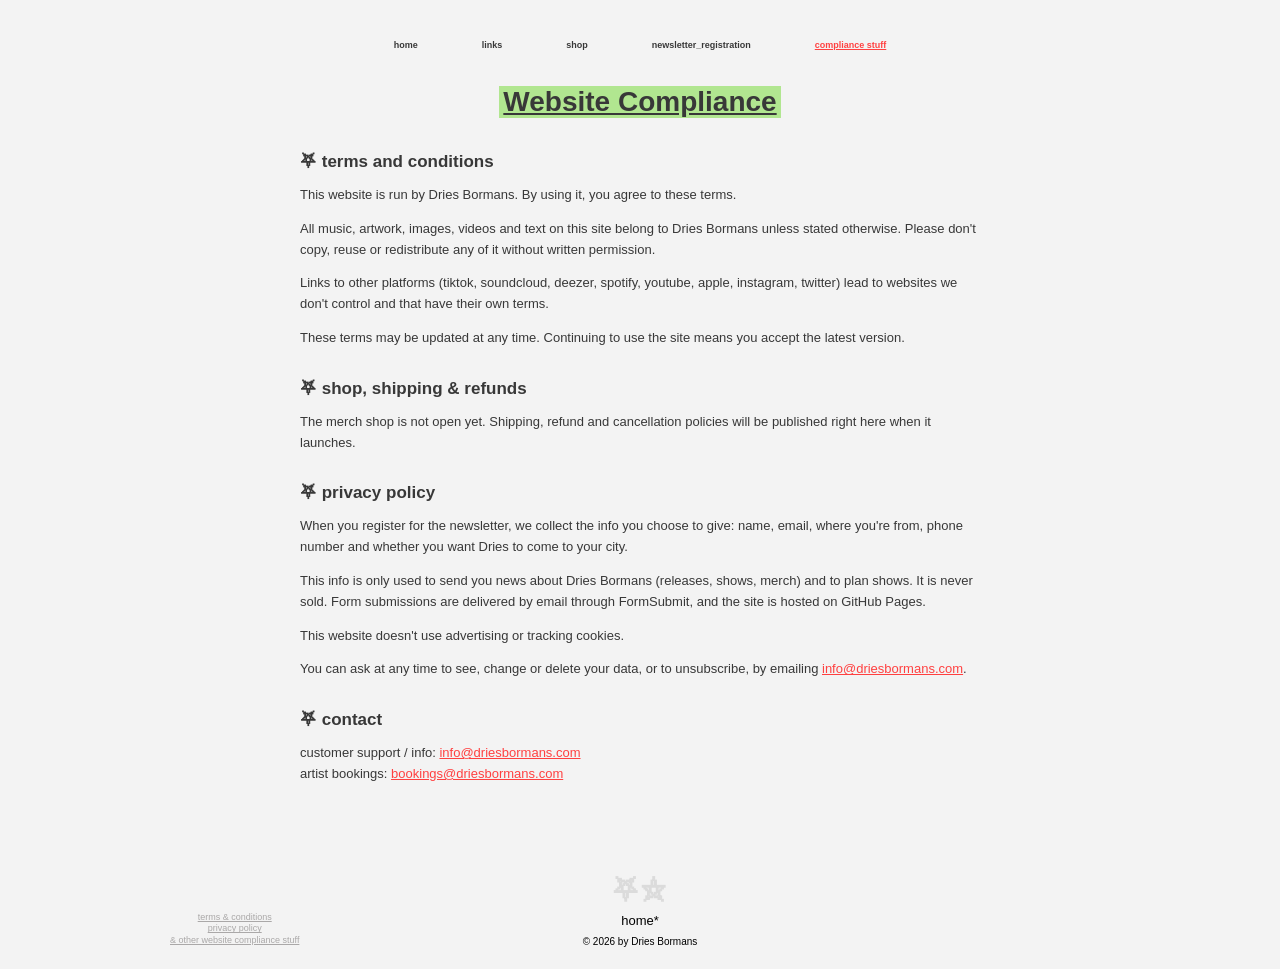
==== compliance-stuff.html @ a71c77c5 "Dries Bormans website Co-Authored-By: Claude Opus 5.5 <noreply@anthropic.com> Claude-Session: https:" ====
<!DOCTYPE html>
<html lang="en">
<head>
  <meta charset="utf-8">
  <meta name="viewport" content="width=device-width, initial-scale=1">
  <title>compliance stuff | DRIES_BORMANS</title>
  <meta name="description" content="Dries Bormans — terms & conditions, privacy policy and other website compliance stuff.">
  <meta name="format-detection" content="telephone=no">
  <link rel="stylesheet" href="assets/style.css">
</head>
<body>
<div class="page" id="top">

  <nav class="menu">
    <a href="index.html">home</a>
    <a href="links.html">links</a>
    <a href="shop.html">shop</a>
    <a href="newsletter-registration.html">newsletter_registration</a>
    <a href="compliance-stuff.html" class="active">compliance stuff</a>
  </nav>

  <main>
    <div class="legal">
      <h1 class="hl">Website Compliance</h1>

      <h2 id="terms">Terms and Conditions</h2>
      <p>This website is run by Dries Bormans. By using it, you agree to these terms.</p>
      <p>All music, artwork, images, videos and text on this site belong to Dries Bormans unless stated otherwise. Please don't copy, reuse or redistribute any of it without written permission.</p>
      <p>Links to other platforms (tiktok, soundcloud, deezer, spotify, youtube, apple, instagram, twitter) lead to websites we don't control and that have their own terms.</p>
      <p>These terms may be updated at any time. Continuing to use the site means you accept the latest version.</p>

      <h2 id="shop">Shop, Shipping &amp; Refunds</h2>
      <p>The merch shop is not open yet. Shipping, refund and cancellation policies will be published right here when it launches.</p>

      <h2 id="privacy">Privacy Policy</h2>
      <p>When you register for the newsletter, we collect the info you choose to give: name, email, where you're from, phone number and whether you want Dries to come to your city.</p>
      <p>This info is only used to send you news about Dries Bormans (releases, shows, merch) and to plan shows. It is never sold. Form submissions are delivered by email through FormSubmit, and the site is hosted on GitHub Pages.</p>
      <p>This website doesn't use advertising or tracking cookies.</p>
      <p>You can ask at any time to see, change or delete your data, or to unsubscribe, by emailing <a href="mailto:info@driesbormans.com?subject=Privacy%20Request">info@driesbormans.com</a>.</p>

      <h2 id="contact">Contact</h2>
      <p>customer support / info: <a href="mailto:info@driesbormans.com?subject=Dries%20Bormans%20Info%20Request">info@driesbormans.com</a><br>
         artist bookings: <a href="mailto:bookings@driesbormans.com?subject=Dries%20Bormans%20Book%20Request">bookings@driesbormans.com</a></p>
    </div>
  </main>

  <footer>
    <div class="legal-links">
      <a href="#terms">terms &amp; conditions</a>
      <a href="#privacy">privacy policy</a>
      <a href="#top">&amp; other website compliance stuff</a>
    </div>
    <div>
      <p class="stars">⛧⛤</p>
      <a class="home-star" href="index.html">home*</a>
      <p class="copy">© 2026 by Dries Bormans</p>
    </div>
    <div></div>
  </footer>

</div>
</body>
</html>
---- assets/style.css ----
/* DRIES_BORMANS — style */

* { box-sizing: border-box; }

html, body {
  margin: 0;
  padding: 0;
  background: #f3f3f3;
  color: #383838;
  font-family: Arial, Helvetica, sans-serif;
}

a { color: inherit; }

.page {
  max-width: 980px;
  margin: 0 auto;
  padding: 0 20px;
  min-height: 100vh;
  display: flex;
  flex-direction: column;
}

/* ---------- menu ---------- */
nav.menu {
  display: flex;
  justify-content: center;
  flex-wrap: wrap;
  gap: 8px 56px;
  padding: 34px 0 30px;
}

nav.menu a {
  font-size: 9px;
  font-weight: 700;
  text-decoration: none;
  color: #383838;
  padding: 6px 4px;
}

nav.menu a:hover,
nav.menu a.active {
  color: #ff4040;
  text-decoration: underline;
}

main {
  flex: 1;
  text-align: center;
}

/* ---------- home ---------- */
.banner {
  display: block;
  width: 100%;
  height: auto;
  margin: 0 auto 30px;
}

.headline {
  color: #ff4040;
  font-size: 24px;
  font-weight: 700;
  text-transform: uppercase;
  line-height: 1.2;
  margin: 0 0 8px;
}

.callout {
  font-size: 12px;
  letter-spacing: -0.3px;
  line-height: 1.5;
  margin: 0;
}

.emails {
  list-style: none;
  padding: 0;
  margin: 34px 0 0;
}

.emails li {
  margin: 10px 0;
  font-size: 15px;
}

.emails li:first-child { font-size: 17px; }

.emails li::before {
  content: "⛧";
  font-size: 20px;
  margin-right: 14px;
  vertical-align: -2px;
}

.emails a { color: #ff4040; }

.divider {
  margin: 60px 0 30px;
  font-size: 15px;
  white-space: nowrap;
}

/* ---------- links ---------- */
.hl {
  display: inline-block;
  background: #b1e690;
  color: #383838;
  font-weight: 700;
  text-decoration: underline;
  padding: 0 4px;
}

h1.hl {
  font-size: 28px;
  margin: 0 0 30px;
}

.music-links {
  list-style: none;
  padding: 0;
  margin: 0;
}

.music-links li { margin: 0 0 26px; }

.music-links a {
  font-size: 26px;
  min-width: 140px;
}

.music-links a:hover { background: #ff4040; color: #fff; }

.red-block {
  display: inline-flex;
  flex-direction: column;
  gap: 6px;
  margin: 14px 0 40px;
  width: 290px;
  max-width: 100%;
}

.red-block > * {
  background: #d11515;
  color: #fff;
  margin: 0;
  padding: 2px 6px;
}

.red-block .label { font-size: 19px; }
.red-block a { font-size: 13px; display: block; }

/* ---------- shop ---------- */
.shop-msg { font-size: 15px; line-height: 1.7; margin: 0; }
.shop-msg a { color: #ff4040; }
.soon {
  color: #ff4040;
  font-size: 24px;
  font-weight: 700;
  text-transform: uppercase;
  margin: 10px 0 24px;
}

/* ---------- newsletter ---------- */
.form-box {
  max-width: 620px;
  margin: 0 auto 40px;
  border: 8px solid #e2e2e2;
  padding: 36px 36px 40px;
  text-align: left;
}

.form-box h1 { font-size: 26px; text-align: center; display: block; width: fit-content; margin: 0 auto 30px; }

.row { display: flex; gap: 22px; }
.row > .field { flex: 1; }

.field { margin-bottom: 20px; }

.field label,
.field .q {
  display: block;
  font-size: 13px;
  margin-bottom: 6px;
}

.field input[type="text"],
.field input[type="email"],
.field input[type="tel"] {
  width: 100%;
  border: 1px solid #383838;
  background: #f3f3f3;
  font: inherit;
  font-size: 13px;
  padding: 7px 10px;
}

.field.half { max-width: 50%; }

.radio {
  display: flex;
  align-items: center;
  gap: 8px;
  font-size: 12px;
  margin: 6px 0;
}

.radio input { accent-color: #555; width: 14px; height: 14px; margin: 0; }

button.submit {
  margin-top: 10px;
  width: 190px;
  padding: 9px;
  background: transparent;
  border: 2px solid #2b2bd8;
  color: #2b2bd8;
  font: inherit;
  font-weight: 700;
  font-size: 13px;
  cursor: pointer;
}

button.submit:hover { background: #2b2bd8; color: #fff; }

.form-status { font-size: 13px; margin-top: 14px; }
.hp { display: none; }

/* ---------- compliance ---------- */
.legal { text-align: left; max-width: 680px; margin: 0 auto 40px; }
.legal h1 { font-size: 28px; text-align: center; display: block; width: fit-content; margin: 0 auto 34px; }
.legal h2 { font-size: 17px; margin: 30px 0 8px; text-transform: lowercase; }
.legal h2::before { content: "⛧ "; }
.legal p, .legal li { font-size: 13px; line-height: 1.6; }
.legal a { color: #ff4040; }

/* ---------- footer ---------- */
footer {
  display: grid;
  grid-template-columns: 1fr auto 1fr;
  align-items: end;
  padding: 50px 0 22px;
}

.legal-links {
  display: flex;
  flex-direction: column;
  align-items: center;
  justify-self: start;
  font-size: 9px;
  line-height: 1.3;
}

.legal-links a { color: #aaa8a8; }

.stars {
  text-align: center;
  font-size: 28px;
  font-weight: 700;
  color: #dbdbdb;
  margin: 0 0 6px;
}

.home-star { display: block; text-align: center; font-size: 13px; color: #000; text-decoration: none; margin-bottom: 8px; }
.home-star:hover { color: #ff4040; }

.copy { text-align: center; font-size: 10px; color: #000; margin: 0; }

@media (max-width: 640px) {
  nav.menu { gap: 6px 22px; }
  .headline, .soon { font-size: 20px; }
  .row { flex-direction: column; gap: 0; }
  .field.half { max-width: 100%; }
  .form-box { padding: 24px 18px 28px; }
  footer { grid-template-columns: 1fr; gap: 16px; }
  .legal-links { justify-self: center; }
  .divider { font-size: 12px; }
}
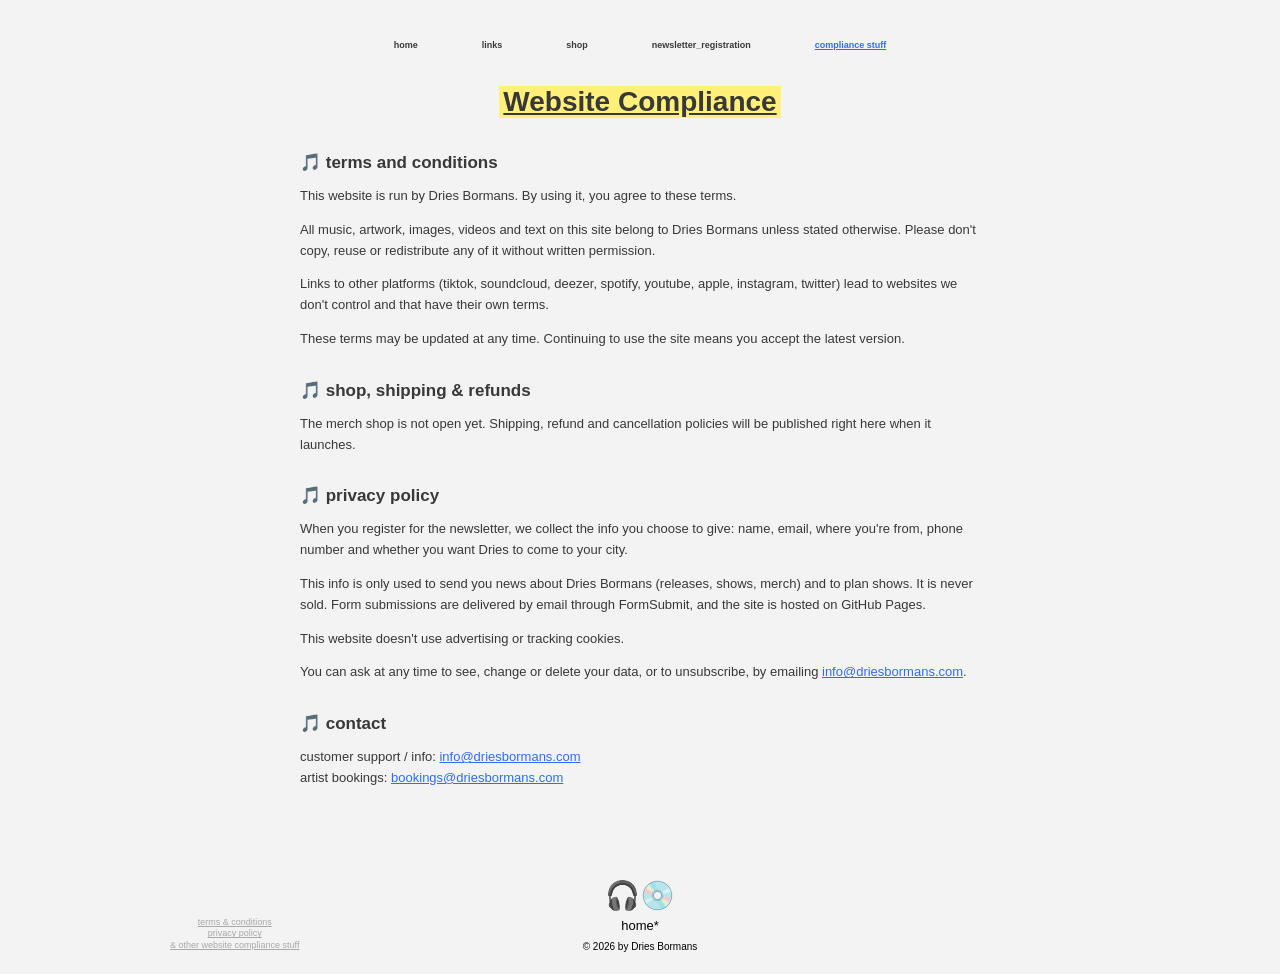
==== commit 1ce575c2: "Real links, new emojis and colors Co-Authored-By: Claude Opus 5.5 <noreply@anthropic.com> Claude-Ses" ====
--- a/compliance-stuff.html
+++ b/compliance-stuff.html
@@ -51,7 +51,7 @@
       <a href="#top">&amp; other website compliance stuff</a>
     </div>
     <div>
-      <p class="stars">⛧⛤</p>
+      <p class="stars">🎧💿</p>
       <a class="home-star" href="index.html">home*</a>
       <p class="copy">© 2026 by Dries Bormans</p>
     </div>
--- a/assets/style.css
+++ b/assets/style.css
@@ -40,7 +40,7 @@
 
 nav.menu a:hover,
 nav.menu a.active {
-  color: #ff4040;
+  color: #2f6bff;
   text-decoration: underline;
 }
 
@@ -58,7 +58,7 @@
 }
 
 .headline {
-  color: #ff4040;
+  color: #2f6bff;
   font-size: 24px;
   font-weight: 700;
   text-transform: uppercase;
@@ -87,13 +87,13 @@
 .emails li:first-child { font-size: 17px; }
 
 .emails li::before {
-  content: "⛧";
+  content: attr(data-emoji);
   font-size: 20px;
   margin-right: 14px;
   vertical-align: -2px;
 }
 
-.emails a { color: #ff4040; }
+.emails a { color: #2f6bff; }
 
 .divider {
   margin: 60px 0 30px;
@@ -104,7 +104,7 @@
 /* ---------- links ---------- */
 .hl {
   display: inline-block;
-  background: #b1e690;
+  background: #fff07a;
   color: #383838;
   font-weight: 700;
   text-decoration: underline;
@@ -129,7 +129,7 @@
   min-width: 140px;
 }
 
-.music-links a:hover { background: #ff4040; color: #fff; }
+.music-links a:hover { background: #2f6bff; color: #fff; }
 
 .red-block {
   display: inline-flex;
@@ -141,7 +141,7 @@
 }
 
 .red-block > * {
-  background: #d11515;
+  background: #1f4fe0;
   color: #fff;
   margin: 0;
   padding: 2px 6px;
@@ -152,9 +152,9 @@
 
 /* ---------- shop ---------- */
 .shop-msg { font-size: 15px; line-height: 1.7; margin: 0; }
-.shop-msg a { color: #ff4040; }
+.shop-msg a { color: #2f6bff; }
 .soon {
-  color: #ff4040;
+  color: #2f6bff;
   font-size: 24px;
   font-weight: 700;
   text-transform: uppercase;
@@ -212,15 +212,15 @@
   width: 190px;
   padding: 9px;
   background: transparent;
-  border: 2px solid #2b2bd8;
-  color: #2b2bd8;
+  border: 2px solid #1f4fe0;
+  color: #1f4fe0;
   font: inherit;
   font-weight: 700;
   font-size: 13px;
   cursor: pointer;
 }
 
-button.submit:hover { background: #2b2bd8; color: #fff; }
+button.submit:hover { background: #1f4fe0; color: #fff; }
 
 .form-status { font-size: 13px; margin-top: 14px; }
 .hp { display: none; }
@@ -229,9 +229,9 @@
 .legal { text-align: left; max-width: 680px; margin: 0 auto 40px; }
 .legal h1 { font-size: 28px; text-align: center; display: block; width: fit-content; margin: 0 auto 34px; }
 .legal h2 { font-size: 17px; margin: 30px 0 8px; text-transform: lowercase; }
-.legal h2::before { content: "⛧ "; }
+.legal h2::before { content: "🎵 "; }
 .legal p, .legal li { font-size: 13px; line-height: 1.6; }
-.legal a { color: #ff4040; }
+.legal a { color: #2f6bff; }
 
 /* ---------- footer ---------- */
 footer {
@@ -261,7 +261,7 @@
 }
 
 .home-star { display: block; text-align: center; font-size: 13px; color: #000; text-decoration: none; margin-bottom: 8px; }
-.home-star:hover { color: #ff4040; }
+.home-star:hover { color: #2f6bff; }
 
 .copy { text-align: center; font-size: 10px; color: #000; margin: 0; }
 
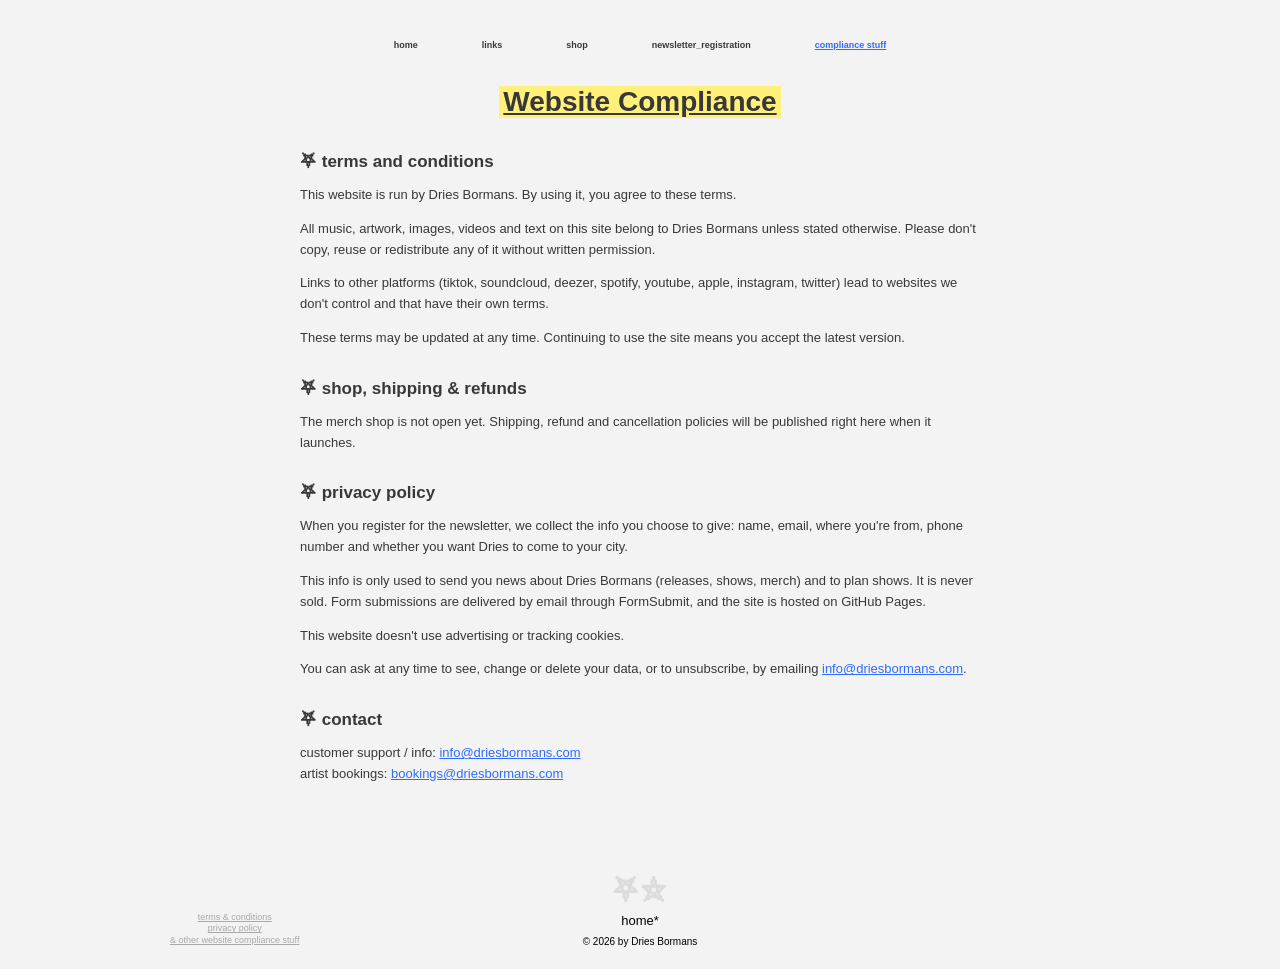
==== commit f16c0fbe: "Restore original symbols Co-Authored-By: Claude Opus 5.5 <noreply@anthropic.com> Claude-Session: htt" ====
--- a/compliance-stuff.html
+++ b/compliance-stuff.html
@@ -51,7 +51,7 @@
       <a href="#top">&amp; other website compliance stuff</a>
     </div>
     <div>
-      <p class="stars">🎧💿</p>
+      <p class="stars">⛧⛤</p>
       <a class="home-star" href="index.html">home*</a>
       <p class="copy">© 2026 by Dries Bormans</p>
     </div>
--- a/assets/style.css
+++ b/assets/style.css
@@ -87,7 +87,7 @@
 .emails li:first-child { font-size: 17px; }
 
 .emails li::before {
-  content: attr(data-emoji);
+  content: "⛧";
   font-size: 20px;
   margin-right: 14px;
   vertical-align: -2px;
@@ -229,7 +229,7 @@
 .legal { text-align: left; max-width: 680px; margin: 0 auto 40px; }
 .legal h1 { font-size: 28px; text-align: center; display: block; width: fit-content; margin: 0 auto 34px; }
 .legal h2 { font-size: 17px; margin: 30px 0 8px; text-transform: lowercase; }
-.legal h2::before { content: "🎵 "; }
+.legal h2::before { content: "⛧ "; }
 .legal p, .legal li { font-size: 13px; line-height: 1.6; }
 .legal a { color: #2f6bff; }
 
